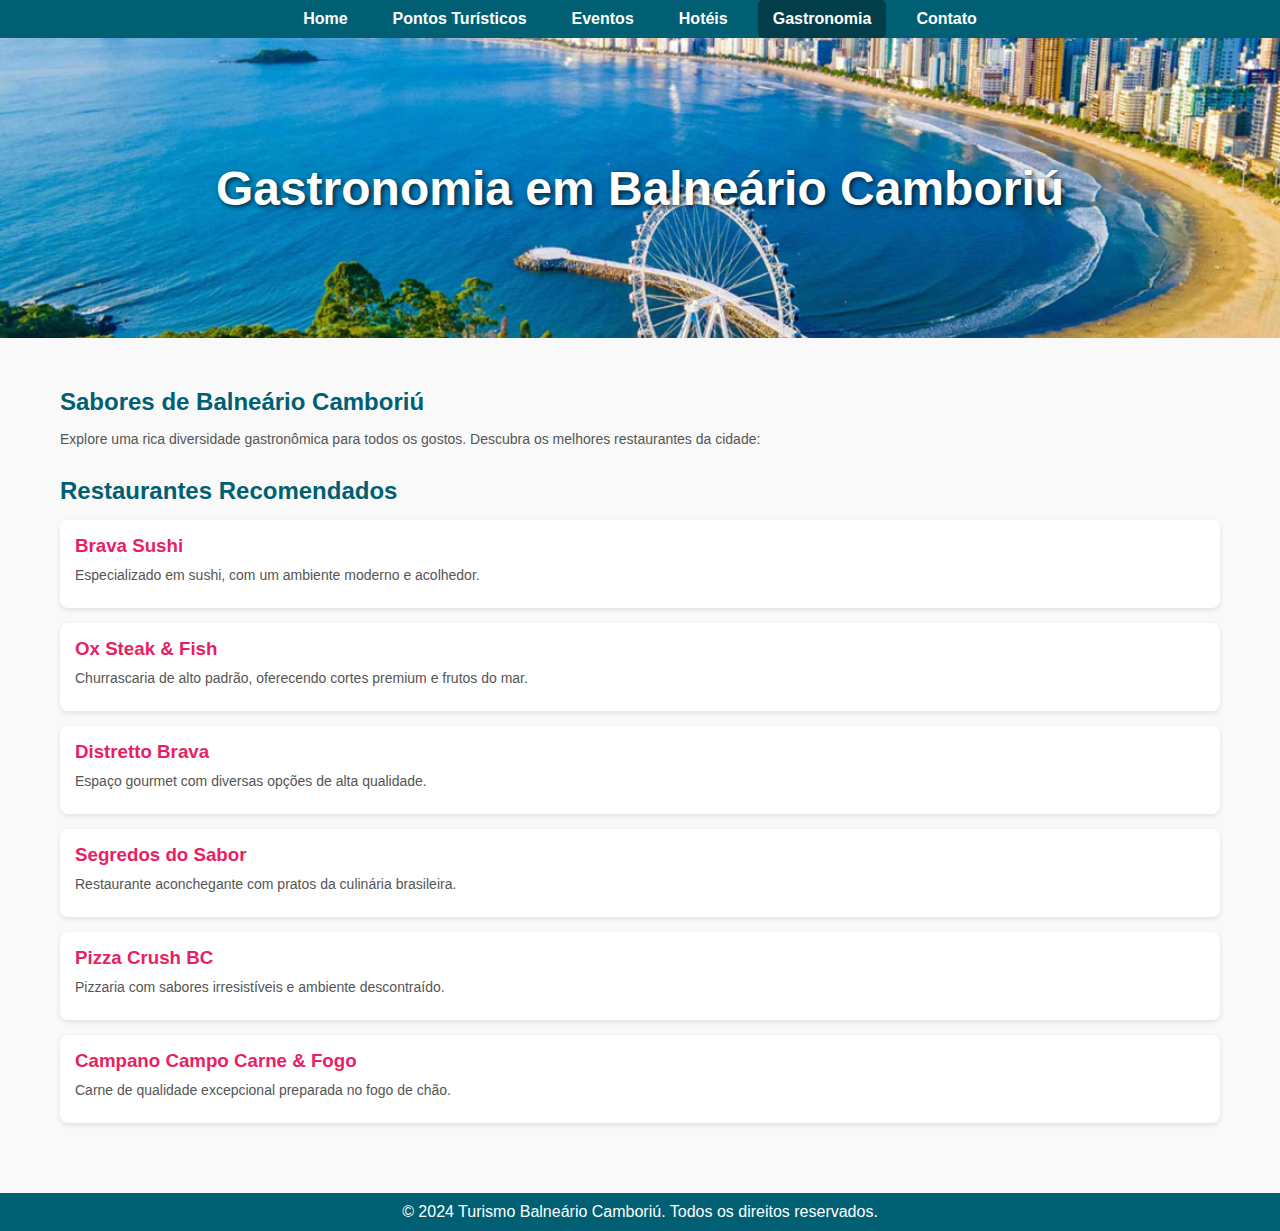
==== gastronomia.html @ 3508f80f "Add files via upload" ====
<!DOCTYPE html>
<html lang="pt-BR">
<head>
    <meta charset="UTF-8">
    <meta name="viewport" content="width=device-width, initial-scale=1.0">
    <title>Gastronomia - Balneário Camboriú</title>
    <style>
        /* Reset de margens e paddings */
        * {
            margin: 0;
            padding: 0;
            box-sizing: border-box;
        }

        body {
            font-family: Arial, sans-serif;
            background-color: #f9f9f9;
        }

        header {
            background-color: #005f73;
        }

        nav ul {
            list-style: none;
            padding: 0;
            margin: 0;
            display: flex;
            justify-content: center;
            gap: 15px;
        }

        nav ul li a {
            color: white;
            text-decoration: none;
            padding: 10px 15px;
            font-size: 16px;
            font-weight: bold;
            display: inline-block;
        }

        nav ul li a.active,
        nav ul li a:hover {
            background-color: #023e4a;
            border-radius: 5px;
        }

        header .banner {
            width: 100%;
            height: 300px;
            background: url('banner.jpg') center/cover no-repeat;
            display: flex;
            justify-content: center;
            align-items: center;
            color: white;
            text-align: center;
        }

        header .banner h1 {
            font-size: 48px;
            text-shadow: 2px 2px 5px rgba(0, 0, 0, 0.7);
        }

        main {
            max-width: 1200px;
            margin: 20px auto;
            padding: 20px;
        }

        section {
            margin-bottom: 30px;
        }

        section h2 {
            color: #005f73;
            margin-bottom: 15px;
        }

        section p {
            font-size: 14px;
            color: #555;
            margin-bottom: 15px;
        }

        .restaurant-list {
            list-style: none;
            padding: 0;
            display: flex;
            flex-direction: column;
            gap: 15px;
        }

        .restaurant-list li {
            background: #fff;
            padding: 15px;
            border-radius: 8px;
            box-shadow: 0 2px 5px rgba(0, 0, 0, 0.1);
            transition: transform 0.3s ease, box-shadow 0.3s ease;
        }

        .restaurant-list li:hover {
            transform: translateY(-5px);
            box-shadow: 0 4px 8px rgba(0, 0, 0, 0.2);
        }

        .restaurant-list h3 {
            margin: 0 0 10px 0;
            color: #005f73;
        }

        .restaurant-list p {
            margin: 0 0 10px 0;
            font-size: 14px;
            color: #555;
        }

        .restaurant-list a {
            text-decoration: none;
            color: #e91e63;
            font-weight: bold;
        }

        .restaurant-list a:hover {
            text-decoration: underline;
        }

        footer {
            background-color: #005f73;
            color: white;
            text-align: center;
            padding: 10px 0;
            margin-top: 20px;
        }
    </style>
</head>
<body>
    <header>
        <nav>
            <ul>
                <li><a href="index.html">Home</a></li>
                <li><a href="pontos-turisticos.html">Pontos Turísticos</a></li>
                <li><a href="eventos.html">Eventos</a></li>
                <li><a href="hoteis.html">Hotéis</a></li>
                <li><a href="gastronomia.html" class="active">Gastronomia</a></li>
                <li><a href="contato.html">Contato</a></li>
            </ul>
        </nav>
        <section class="banner">
            <h1>Gastronomia em Balneário Camboriú</h1>
        </section>
    </header>
    <main>
        <section>
            <h2>Sabores de Balneário Camboriú</h2>
            <p>Explore uma rica diversidade gastronômica para todos os gostos. Descubra os melhores restaurantes da cidade:</p>
        </section>

        <section>
            <h2>Restaurantes Recomendados</h2>
            <ul class="restaurant-list">
                <li>
                    <h3><a href="https://www.tripadvisor.com.br/Restaurant_Review-g680306-d10062276-Reviews-Brava_Sushi_Balneario_Camboriu-Balneario_Camboriu_State_of_Santa_Catarina.html" target="_blank">Brava Sushi</a></h3>
                    <p>Especializado em sushi, com um ambiente moderno e acolhedor.</p>
                </li>
                <li>
                    <h3><a href="https://www.tripadvisor.com.br/Restaurant_Review-g680306-d26861900-Reviews-Ox_Steak_Fish-Balneario_Camboriu_State_of_Santa_Catarina.html" target="_blank">Ox Steak & Fish</a></h3>
                    <p>Churrascaria de alto padrão, oferecendo cortes premium e frutos do mar.</p>
                </li>
                <li>
                    <h3><a href="https://www.tripadvisor.com.br/Restaurant_Review-g680306-d26883006-Reviews-Distretto_Brava-Balneario_Camboriu_State_of_Santa_Catarina.html" target="_blank">Distretto Brava</a></h3>
                    <p>Espaço gourmet com diversas opções de alta qualidade.</p>
                </li>
                <li>
                    <h3><a href="https://www.tripadvisor.com.br/Restaurant_Review-g680306-d9722747-Reviews-Restaurante_Segredos_Do_Sabor-Balneario_Camboriu_State_of_Santa_Catarina.html" target="_blank">Segredos do Sabor</a></h3>
                    <p>Restaurante aconchegante com pratos da culinária brasileira.</p>
                </li>
                <li>
                    <h3><a href="https://www.tripadvisor.com.br/Restaurant_Review-g680306-d25036252-Reviews-Pizza_Crush_Bc-Balneario_Camboriu_State_of_Santa_Catarina.html" target="_blank">Pizza Crush BC</a></h3>
                    <p>Pizzaria com sabores irresistíveis e ambiente descontraído.</p>
                </li>
                <li>
                    <h3><a href="https://www.tripadvisor.com.br/Restaurant_Review-g680306-d8691570-Reviews-Campano_Campo_Carne_Fogo-Balneario_Camboriu_State_of_Santa_Catarina.html" target="_blank">Campano Campo Carne & Fogo</a></h3>
                    <p>Carne de qualidade excepcional preparada no fogo de chão.</p>
                </li>
            </ul>
        </section>
    </main>
    <footer>
        <p>&copy; 2024 Turismo Balneário Camboriú. Todos os direitos reservados.</p>
    </footer>
</body>
</html>
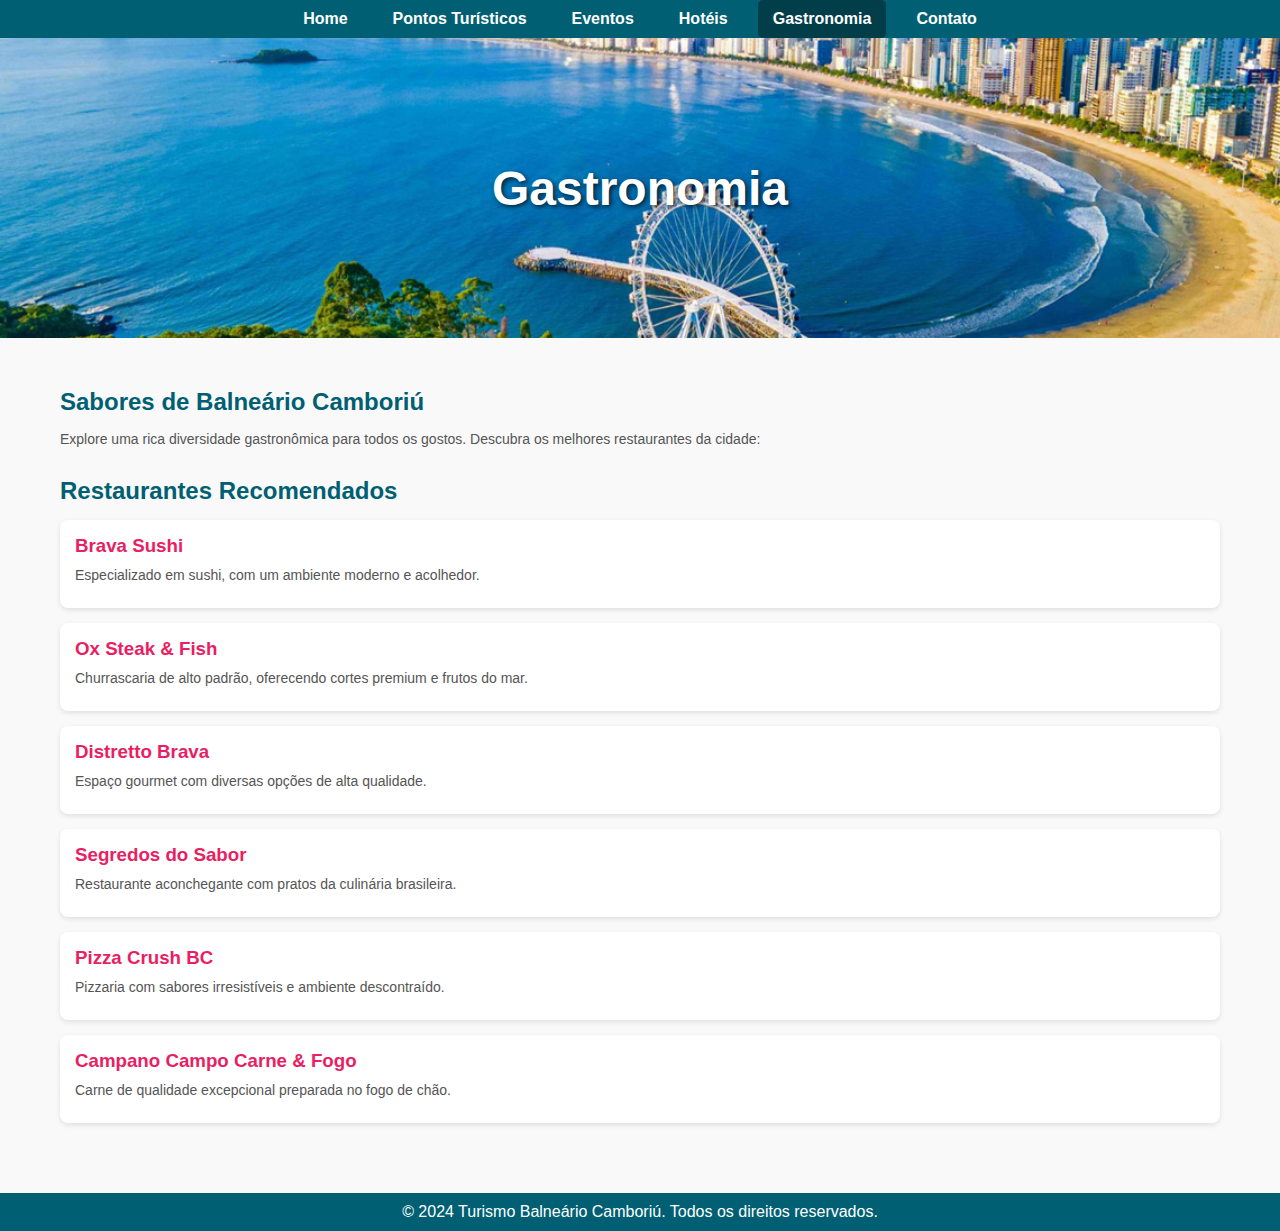
==== commit fe1f6cb7: "Update gastronomia.html" ====
--- a/gastronomia.html
+++ b/gastronomia.html
@@ -146,7 +146,7 @@
             </ul>
         </nav>
         <section class="banner">
-            <h1>Gastronomia em Balneário Camboriú</h1>
+            <h1>Gastronomia</h1>
         </section>
     </header>
     <main>
